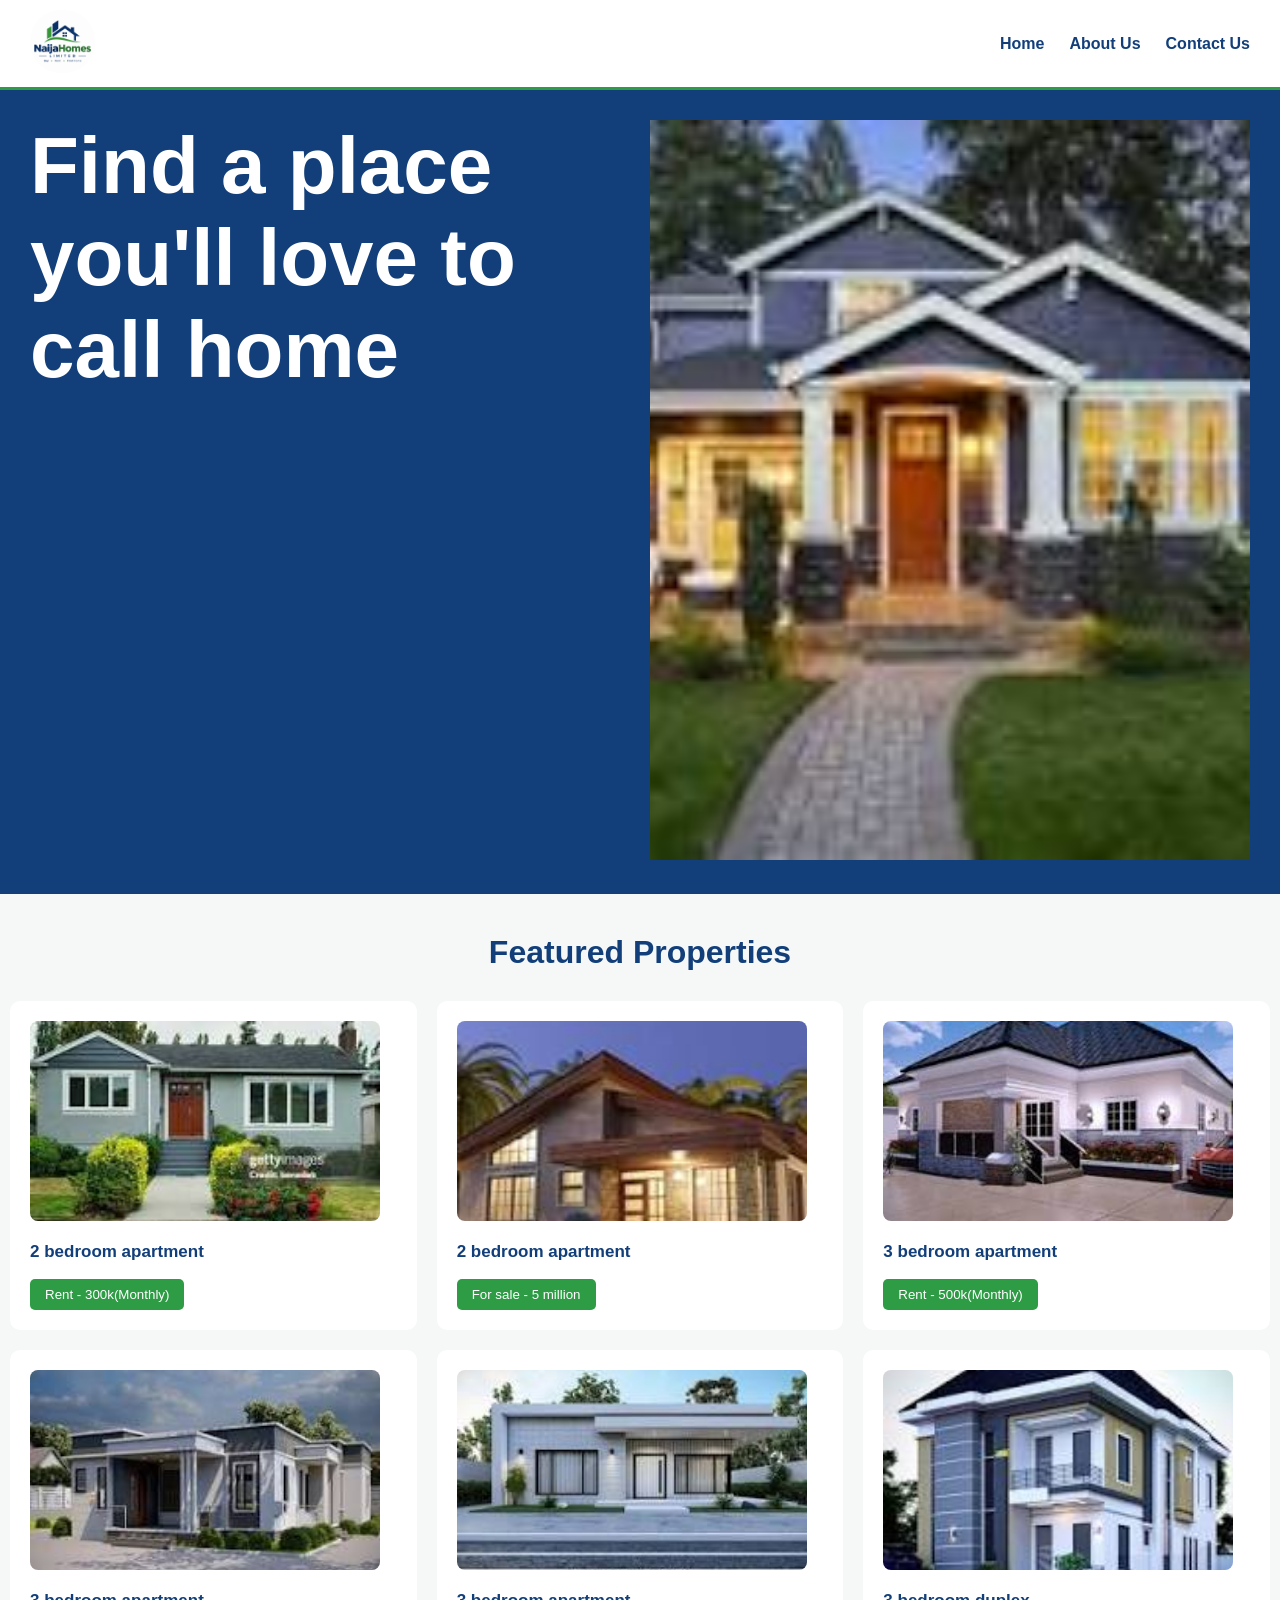
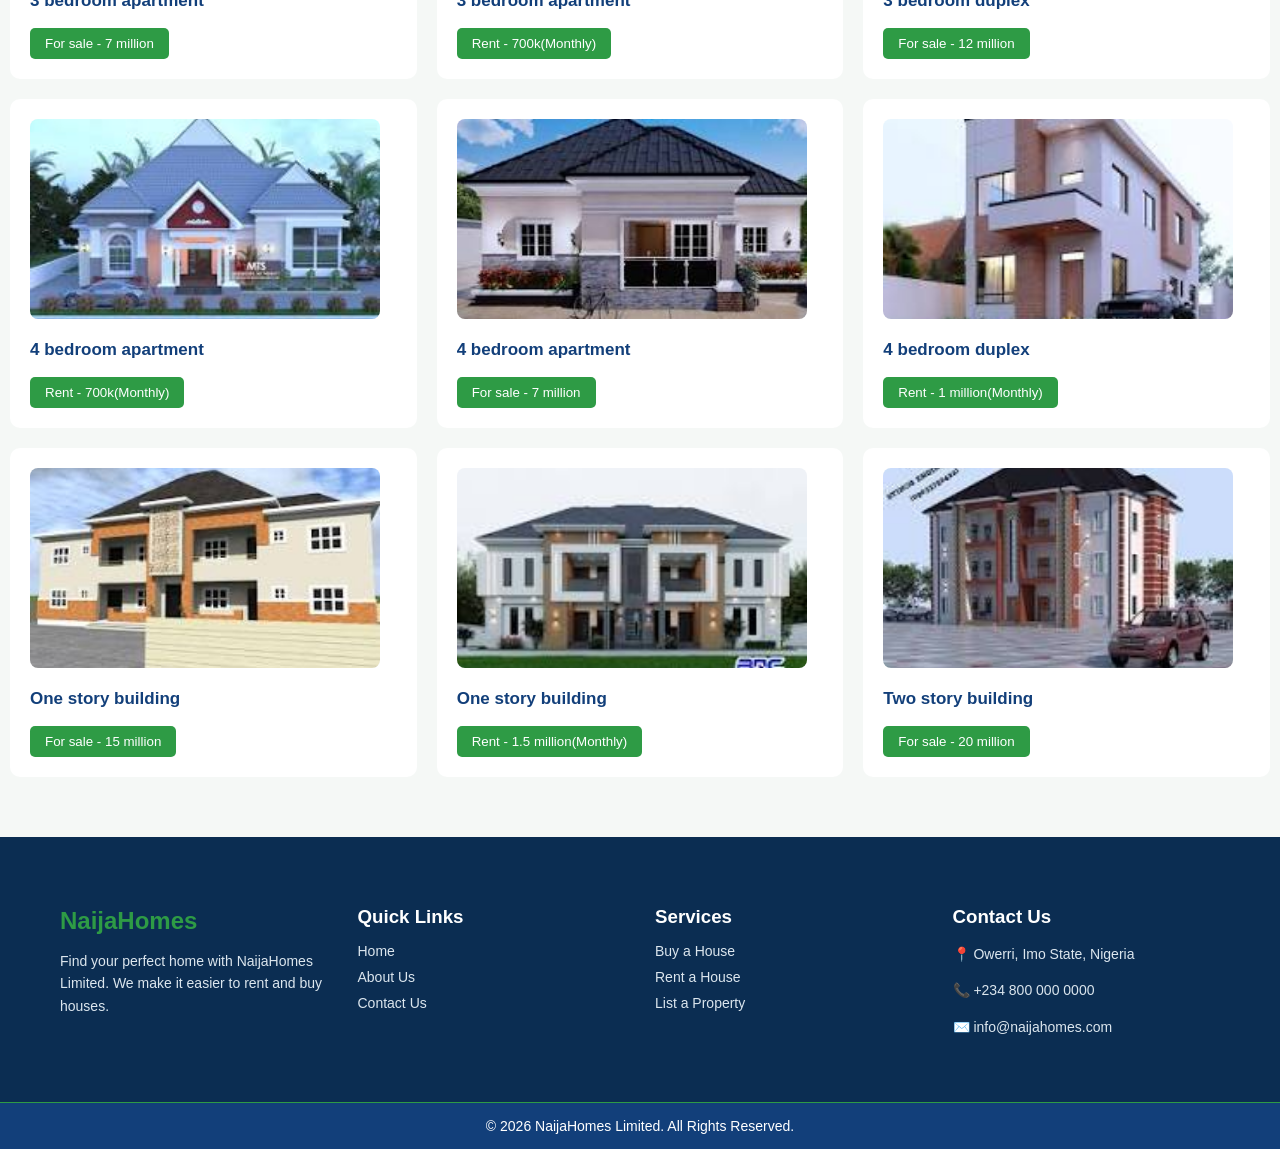
==== index.html @ d7c6cc48 "first commit" ====
<!doctype html>
<html>
  <head>
    <meta charset="UTF-8" />
    <title>NaijaHomes - Home</title>
    <link rel="stylesheet" href="Home.css" />
  </head>
  <body>
    <!--Header-->
    <div class="navbar">
      <div class="logo">
        <img src="Images/NaijaHomes Logo.png" />
      </div>

      <div class="navlink">
        <a href="Home.html"> Home</a>
        <a href="About.html">About Us</a>
        <a href="#contact">Contact Us</a>
      </div>
    </div>

    <!--Front Welcome page-->
    <div id="Home">
      <div>
        <p id="Hero" class="front">Find a place you'll love to call home</p>
      </div>
      <div id="cover" class="front">
        <img src="Images/Cover.jfif" />
      </div>
    </div>

    <!--Gallery of Apartments-->
    <h1 id="properties">Featured Properties</h1>
    <div class="container">
      <div class="card">
        <img
          src="Images/2 bedroom.jfif"
          alt="2 bedroom apartment"
          class="Gallery"
        />
        <p class="info">2 bedroom apartment</p>
        <button>Rent - 300k(Monthly)</button>
      </div>
      <div class="card">
        <img
          src="Images/2_bedroom_1.jfif"
          alt="2 bedroom apartment"
          class="Gallery"
        />
        <p class="info">2 bedroom apartment</p>
        <button>For sale - 5 million</button>
      </div>
      <div class="card">
        <img
          src="Images/3_bedroom_1.jfif"
          alt="3 bedroom apartment"
          class="Gallery"
        />
        <p class="info">3 bedroom apartment</p>
        <button>Rent - 500k(Monthly)</button>
      </div>
      <div class="card">
        <img
          src="Images/3_bedroom_2.jfif"
          alt="3 bedroom apartment"
          class="Gallery"
        />
        <p class="info">3 bedroom apartment</p>
        <button>For sale - 7 million</button>
      </div>
      <div class="card">
        <img
          src="Images/3 bedroom 3.jfif"
          alt="3 bedroom apartment"
          class="Gallery"
        />
        <p class="info">3 bedroom apartment</p>
        <button>Rent - 700k(Monthly)</button>
      </div>
      <div class="card">
        <img
          src="Images/3_bedroom_duplex.jfif"
          alt="3 bedroom duplex"
          class="Gallery"
        />
        <p class="info">3 bedroom duplex</p>
        <button>For sale - 12 million</button>
      </div>
      <div class="card">
        <img
          src="Images/4_bedroom_1.jfif"
          alt="4 bedroom apartment"
          class="Gallery"
        />
        <p class="info">4 bedroom apartment</p>
        <button>Rent - 700k(Monthly)</button>
      </div>
      <div class="card">
        <img
          src="Images/4_bedroom_2.jfif"
          alt="4 bedroom apartment"
          class="Gallery"
        />
        <p class="info">4 bedroom apartment</p>
        <button>For sale - 7 million</button>
      </div>
      <div class="card">
        <img
          src="Images/4_bedroom_duplex.jfif"
          alt="4 bedroom duplex"
          class="Gallery"
        />
        <p class="info">4 bedroom duplex</p>
        <button>Rent - 1 million(Monthly)</button>
      </div>
      <div class="card">
        <img
          src="Images/One story 1.jfif"
          alt="One story building"
          class="Gallery"
        />
        <p class="info">One story building</p>
        <button>For sale - 15 million</button>
      </div>
      <div class="card">
        <img
          src="Images/One story 2.jfif"
          alt="One story building"
          class="Gallery"
        />
        <p class="info">One story building</p>
        <button>Rent - 1.5 million(Monthly)</button>
      </div>
      <div class="card">
        <img
          src="Images/2 story.jfif"
          alt="Two story building"
          class="Gallery"
        />
        <p class="info">Two story building</p>
        <button>For sale - 20 million</button>
      </div>
    </div>

    <!--Footer-->
    <footer class="footer" id="contact">
      <div class="footer-container">
        <div class="footer-section">
          <h2>NaijaHomes</h2>
          <p>
            Find your perfect home with NaijaHomes Limited. We make it easier to
            rent and buy houses.
          </p>
        </div>

        <div class="footer-section">
          <h3>Quick Links</h3>
          <a href="Home.html">Home</a>
          <a href="About.html">About Us</a>
          <a href="#contact">Contact Us</a>
        </div>

        <div class="footer-section">
          <h3>Services</h3>
          <a href="#properties">Buy a House</a>
          <a href="#properties">Rent a House</a>
          <a href="#properties">List a Property</a>
        </div>

        <div class="footer-section">
          <h3>Contact Us</h3>
          <p>📍 Owerri, Imo State, Nigeria</p>
          <p>📞 +234 800 000 0000</p>
          <p>✉️ info@naijahomes.com</p>
        </div>
      </div>

      <div class="footer-bottom">
        <p>&copy; 2026 NaijaHomes Limited. All Rights Reserved.</p>
      </div>
    </footer>
  </body>
</html>
---- Home.css ----
body {
  margin: 0;
  padding: 0;
  box-sizing: border-box;
  font-family: Arial, sans-serif;
  background-color: #f5f8f6;
  color: #0b2d52;
}

html {
  scroll-behavior: smooth;
}

/* =========================
   APARTMENT GALLERY
========================= */

.container {
  display: grid;
  grid-template-columns: repeat(3, 1fr);
}

.card {
  margin: 10px;
  padding: 20px;
  gap: 10px;
  background-color: white;
  border-radius: 10px;
}

.Gallery {
  width: 350px;
  height: 200px;
  object-fit: cover;
  border-radius: 8px;
}

.info {
  font-size: 17px;
  color: #123f7a;
  font-weight: bold;
}

button {
  background-color: #2e9b45;
  color: white;
  border: none;
  border-radius: 5px;
  padding: 8px 15px;
  cursor: pointer;
}

button:hover {
  background-color: #123f7a;
}

/* =========================
   HOME / HERO SECTION
========================= */

#Home {
  display: grid;
  grid-template-columns: repeat(2, 1fr);
  background-color: #123f7a;
}

#cover img {
  height: 740px;
  width: 600px;
  object-fit: cover;
}

#Hero {
  font-size: 80px;
  color: white;
  font-weight: bold;
}

.front {
  background-color: #123f7a;
  margin: 10px;
  padding: 20px;
  gap: 10px;
}

/* =========================
   HEADER
========================= */

.logo img {
  width: 65px;
  height: 63px;
  object-fit: cover;
  border-radius: 50px;
}

.navbar {
  background-color: white;
  display: flex;
  justify-content: space-between;
  align-items: center;
  padding: 10px 30px;
  border-bottom: 3px solid #2e9b45;
}

.navlink {
  display: flex;
  gap: 25px;
}

.navlink a {
  text-decoration: none;
  color: #123f7a;
  font-weight: bold;
}

.navlink a:hover {
  color: #2e9b45;
}

/* =========================
   PAGE HEADING
========================= */

h1 {
  text-align: center;
  color: #123f7a;
  margin: 40px 0 20px;
}

/* =========================
   FOOTER
========================= */

.footer {
  background-color: #0b2d52;
  color: white;
  margin-top: 50px;
}

.footer-container {
  display: grid;
  grid-template-columns: repeat(4, 1fr);
  gap: 30px;
  padding: 50px 60px;
}

.footer-section h2 {
  color: #2e9b45;
  margin-bottom: 15px;
}

.footer-section h3 {
  color: white;
  margin-bottom: 15px;
}

.footer-section p {
  color: #dce6ee;
  line-height: 1.6;
  font-size: 14px;
}

.footer-section a {
  display: block;
  color: #dce6ee;
  text-decoration: none;
  margin-bottom: 10px;
  font-size: 14px;
}

.footer-section a:hover {
  color: #2e9b45;
}

.footer-bottom {
  text-align: center;
  background-color: #123f7a;
  padding: 15px;
  border-top: 1px solid #2e9b45;
}

.footer-bottom p {
  margin: 0;
  color: white;
  font-size: 14px;
}
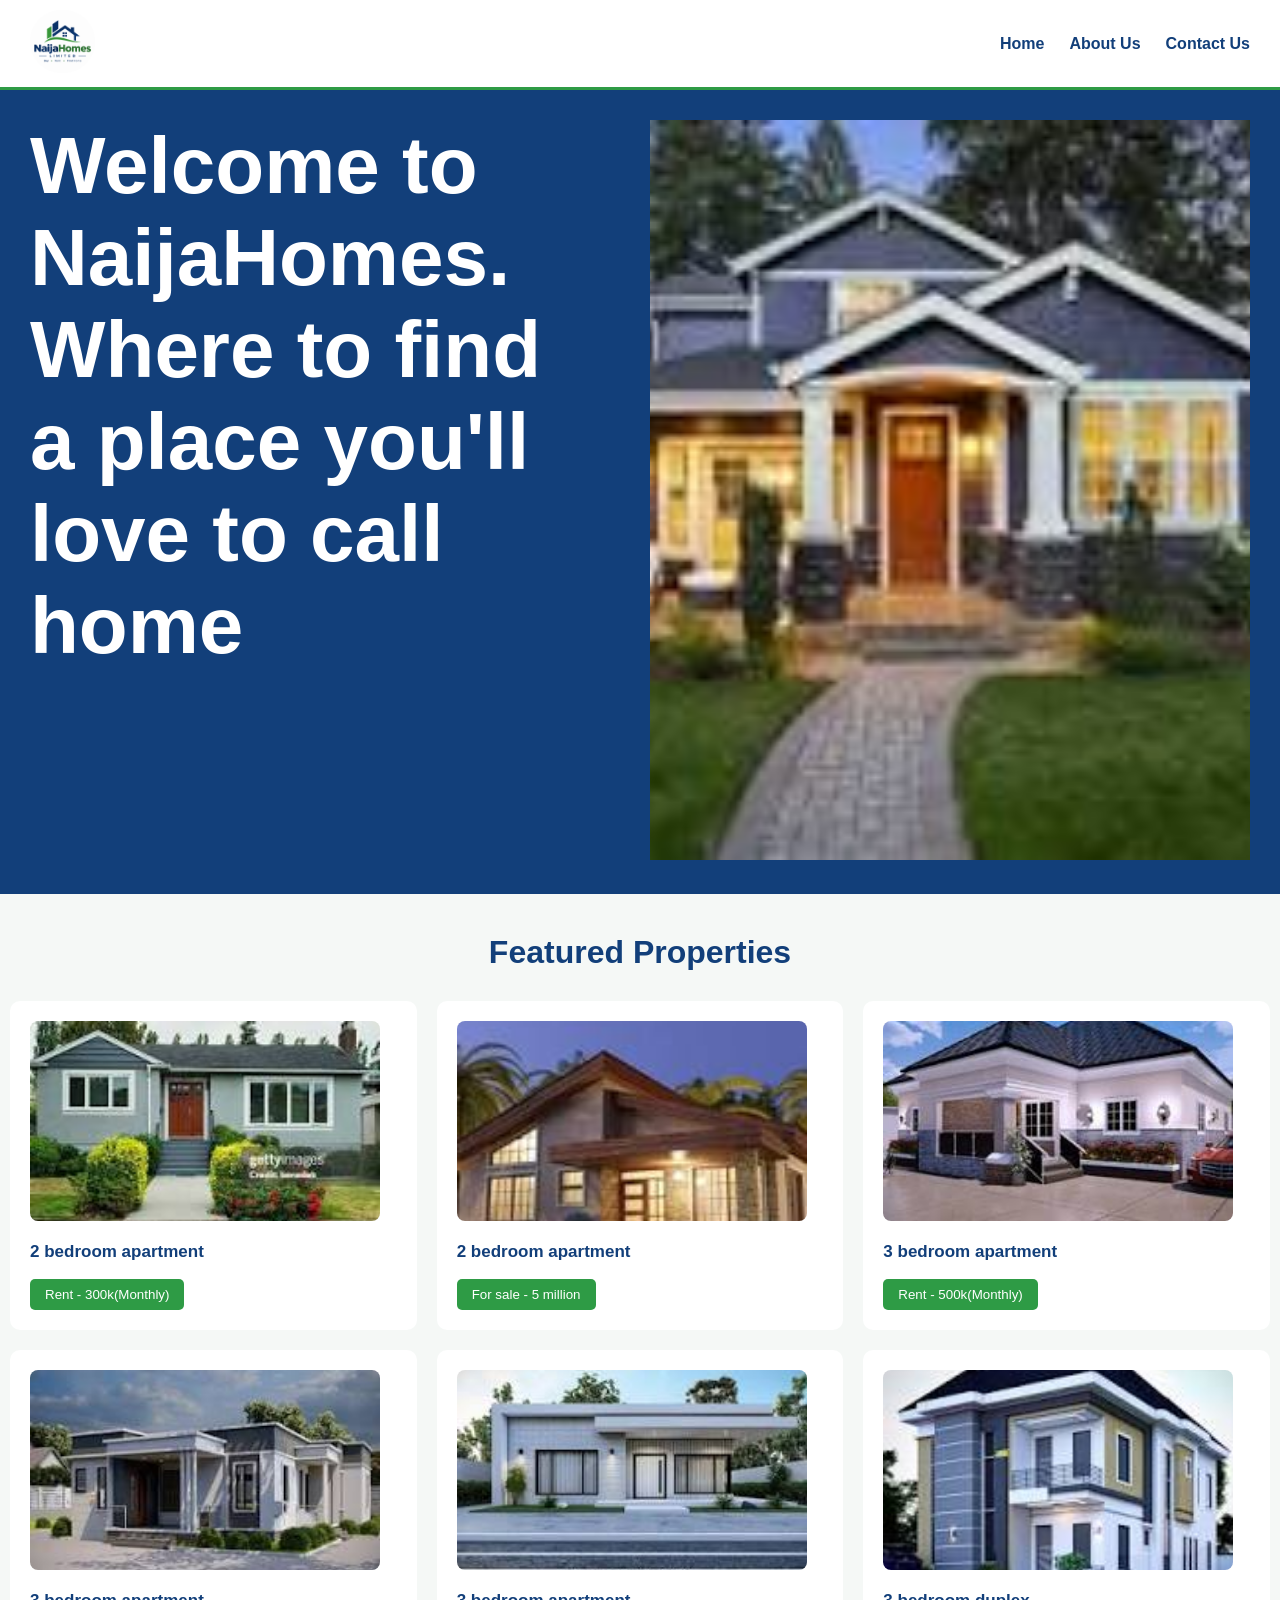
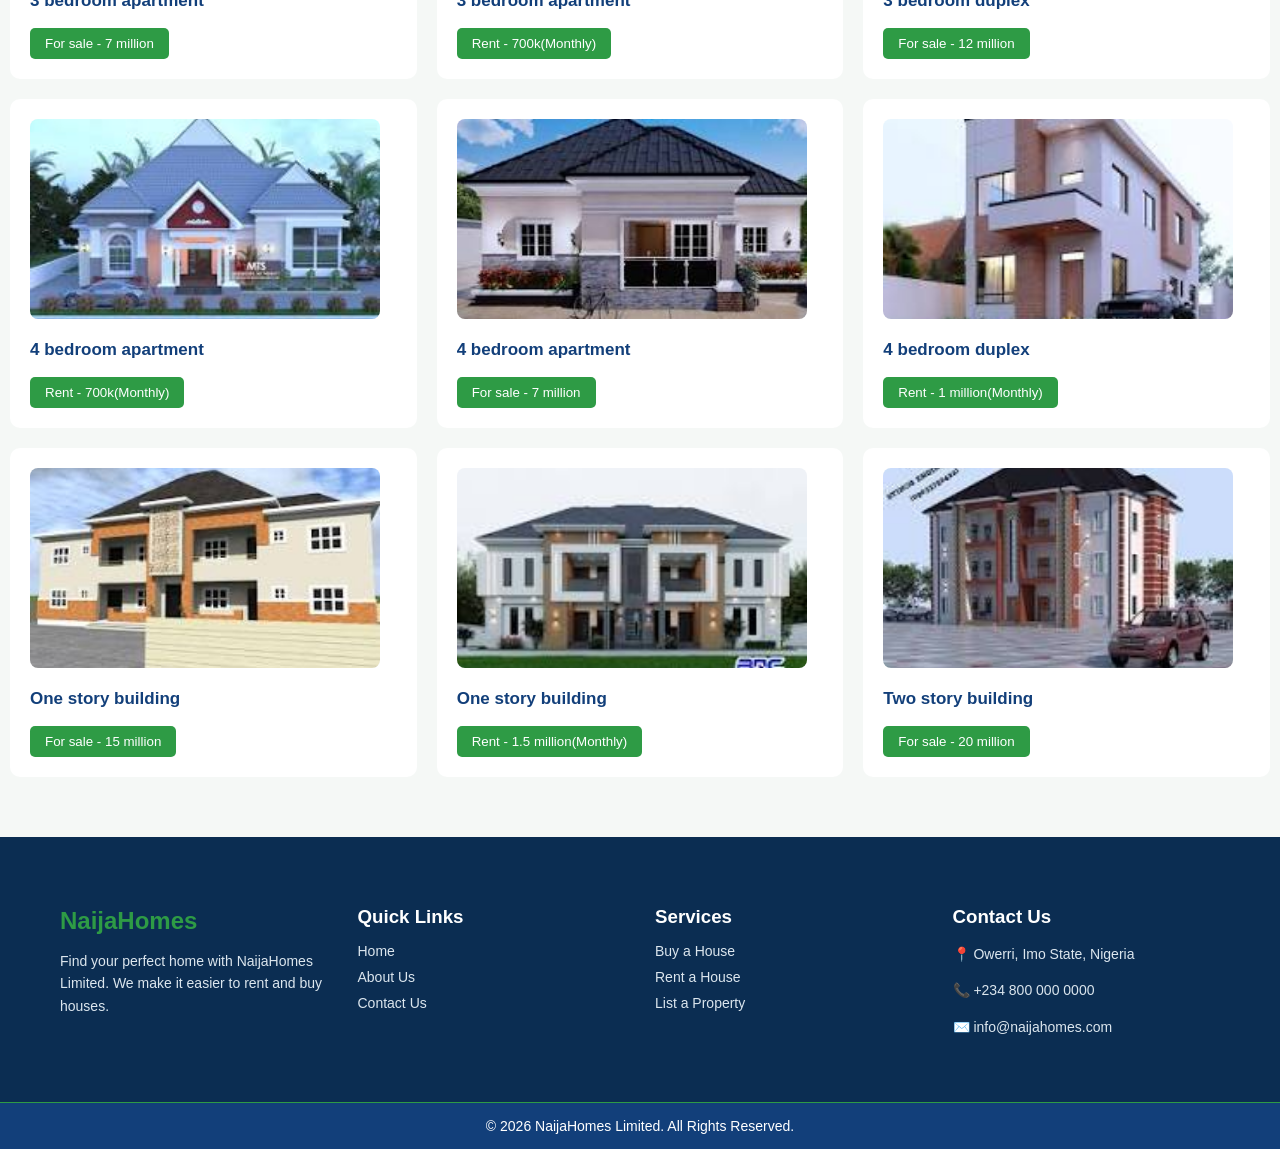
==== commit 43ed48d6: "First change on welcome page" ====
--- a/index.html
+++ b/index.html
@@ -22,7 +22,9 @@
     <!--Front Welcome page-->
     <div id="Home">
       <div>
-        <p id="Hero" class="front">Find a place you'll love to call home</p>
+        <p id="Hero" class="front">
+          Welcome to NaijaHomes. Where to find a place you'll love to call home
+        </p>
       </div>
       <div id="cover" class="front">
         <img src="Images/Cover.jfif" />
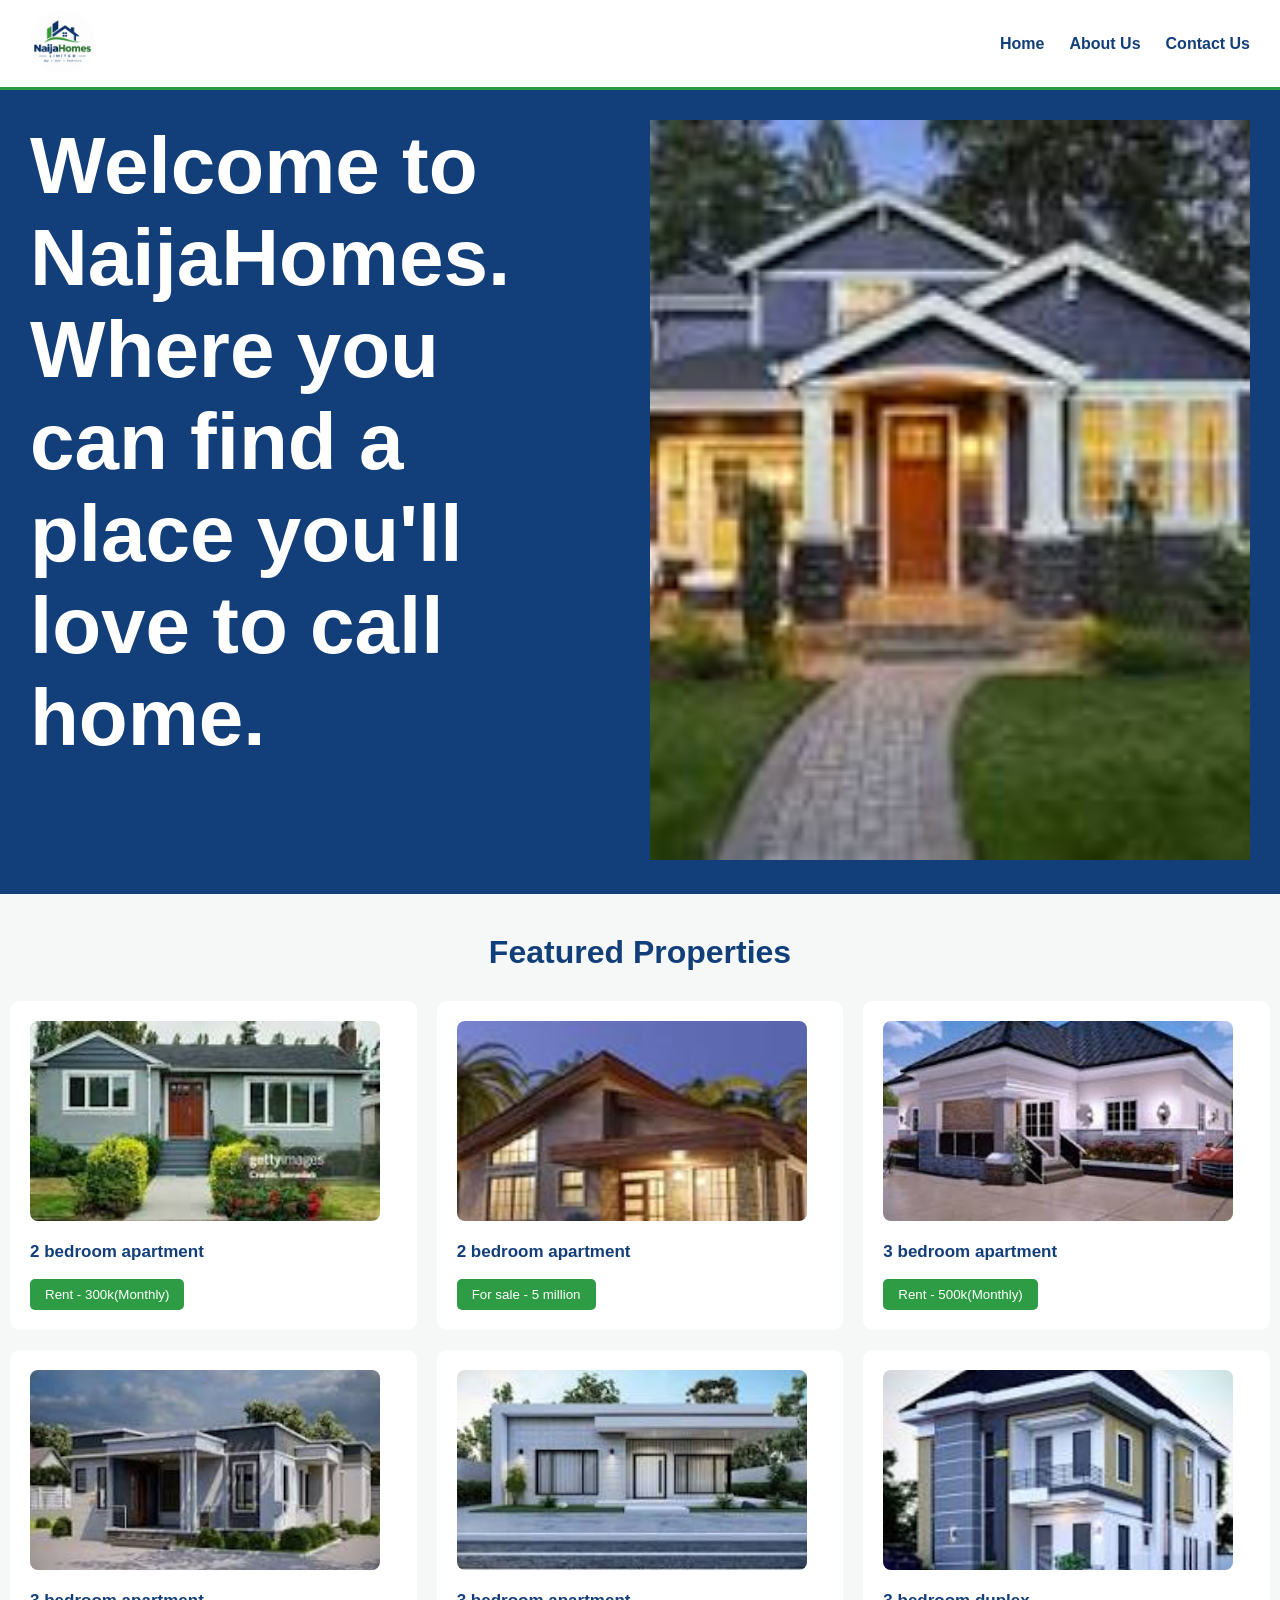
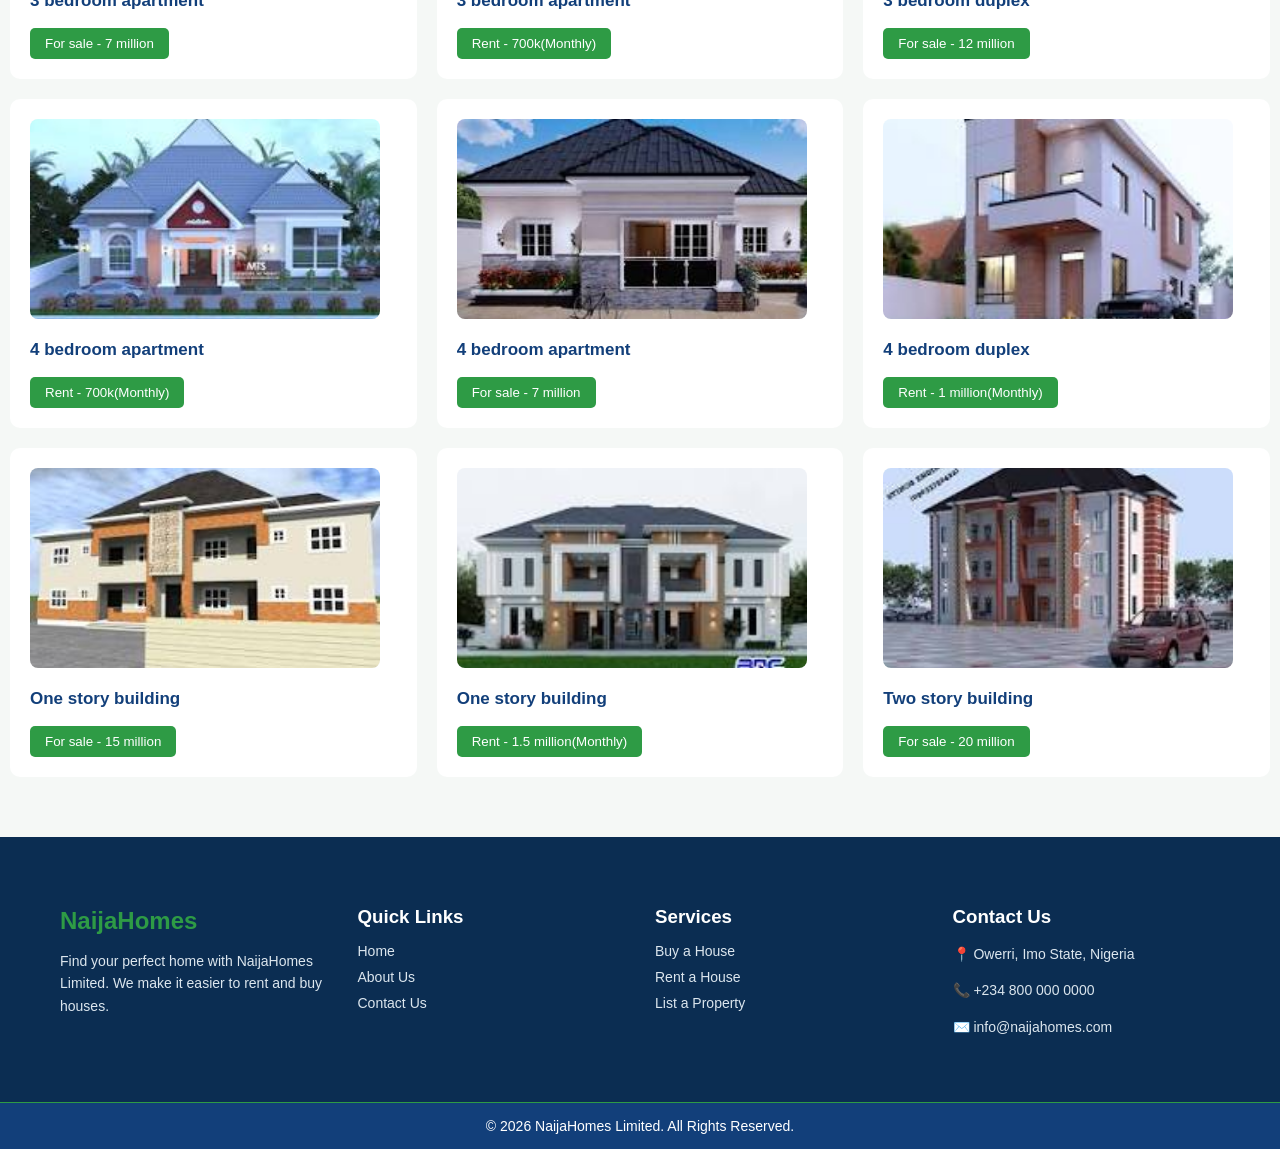
==== commit fdc6c8b3: "second change on the welcome page" ====
--- a/index.html
+++ b/index.html
@@ -23,7 +23,8 @@
     <div id="Home">
       <div>
         <p id="Hero" class="front">
-          Welcome to NaijaHomes. Where to find a place you'll love to call home
+          Welcome to NaijaHomes. Where you can find a place you'll love to call
+          home.
         </p>
       </div>
       <div id="cover" class="front">
